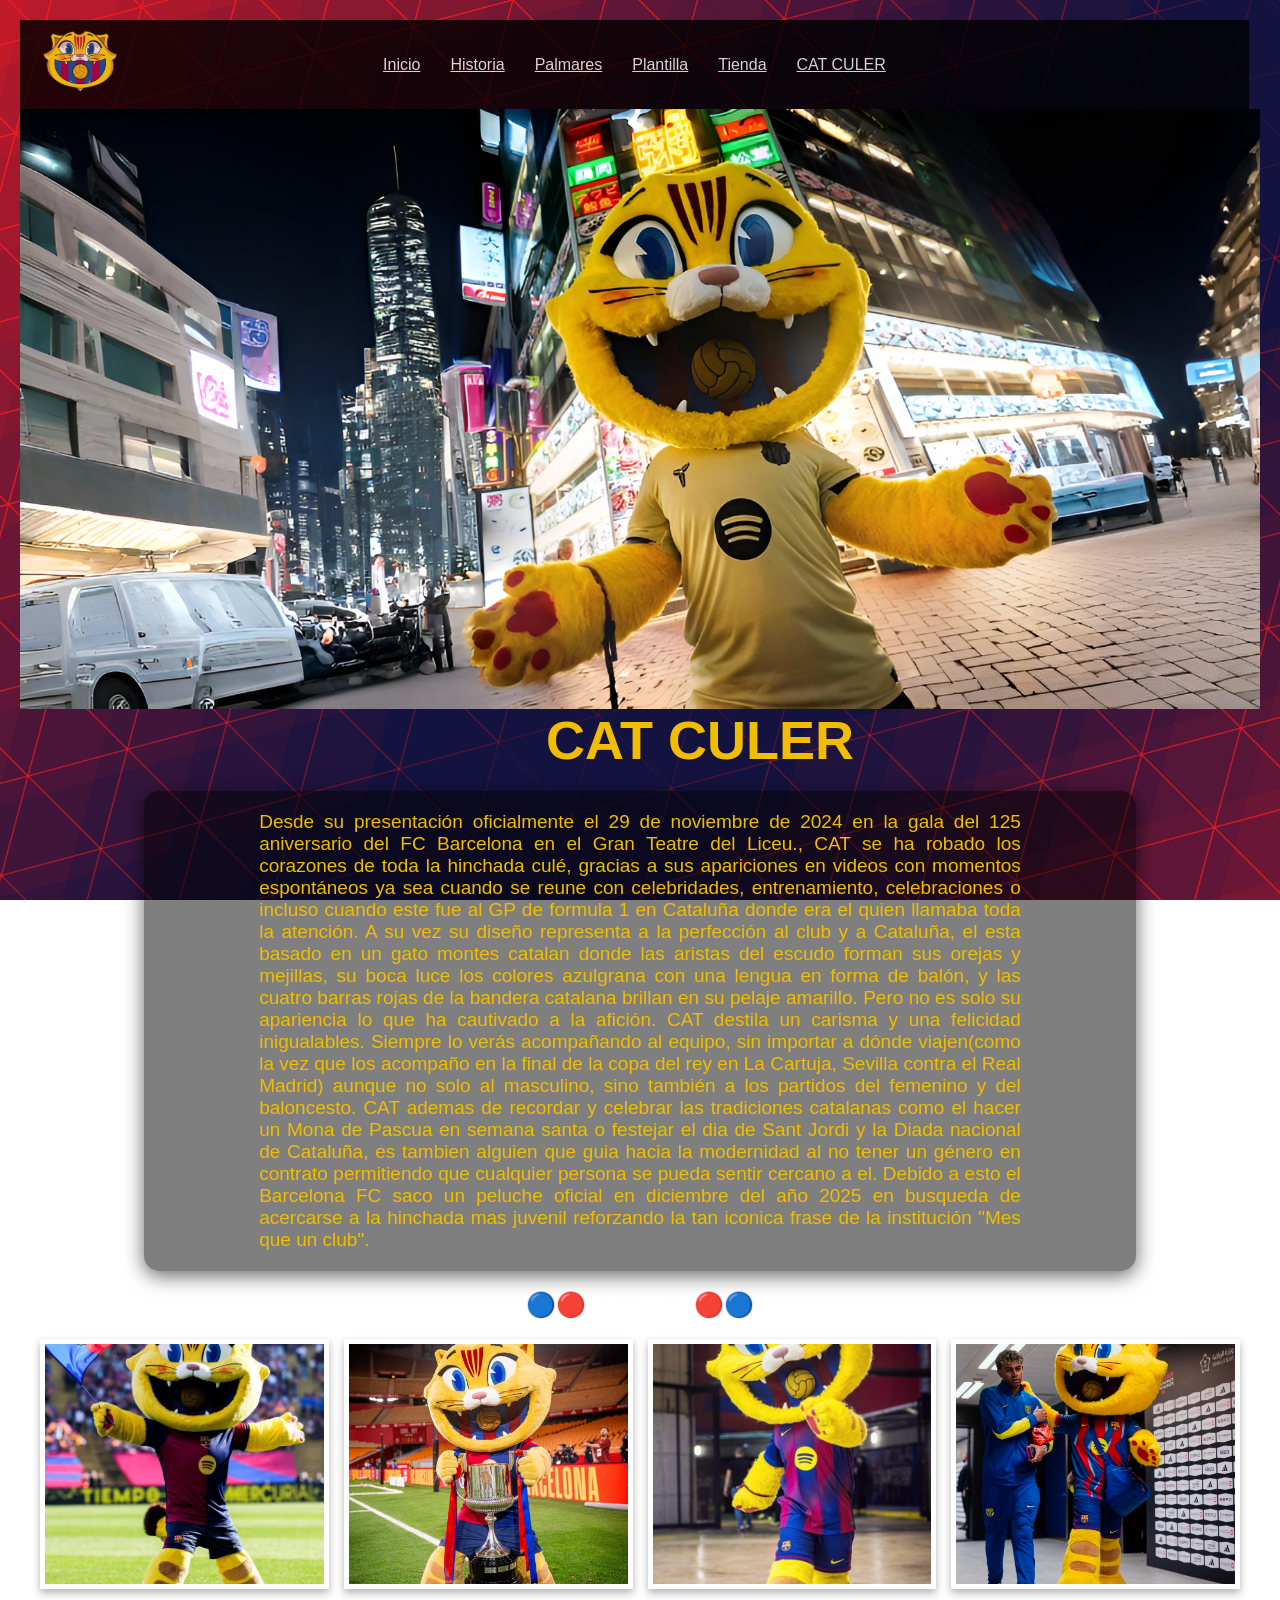
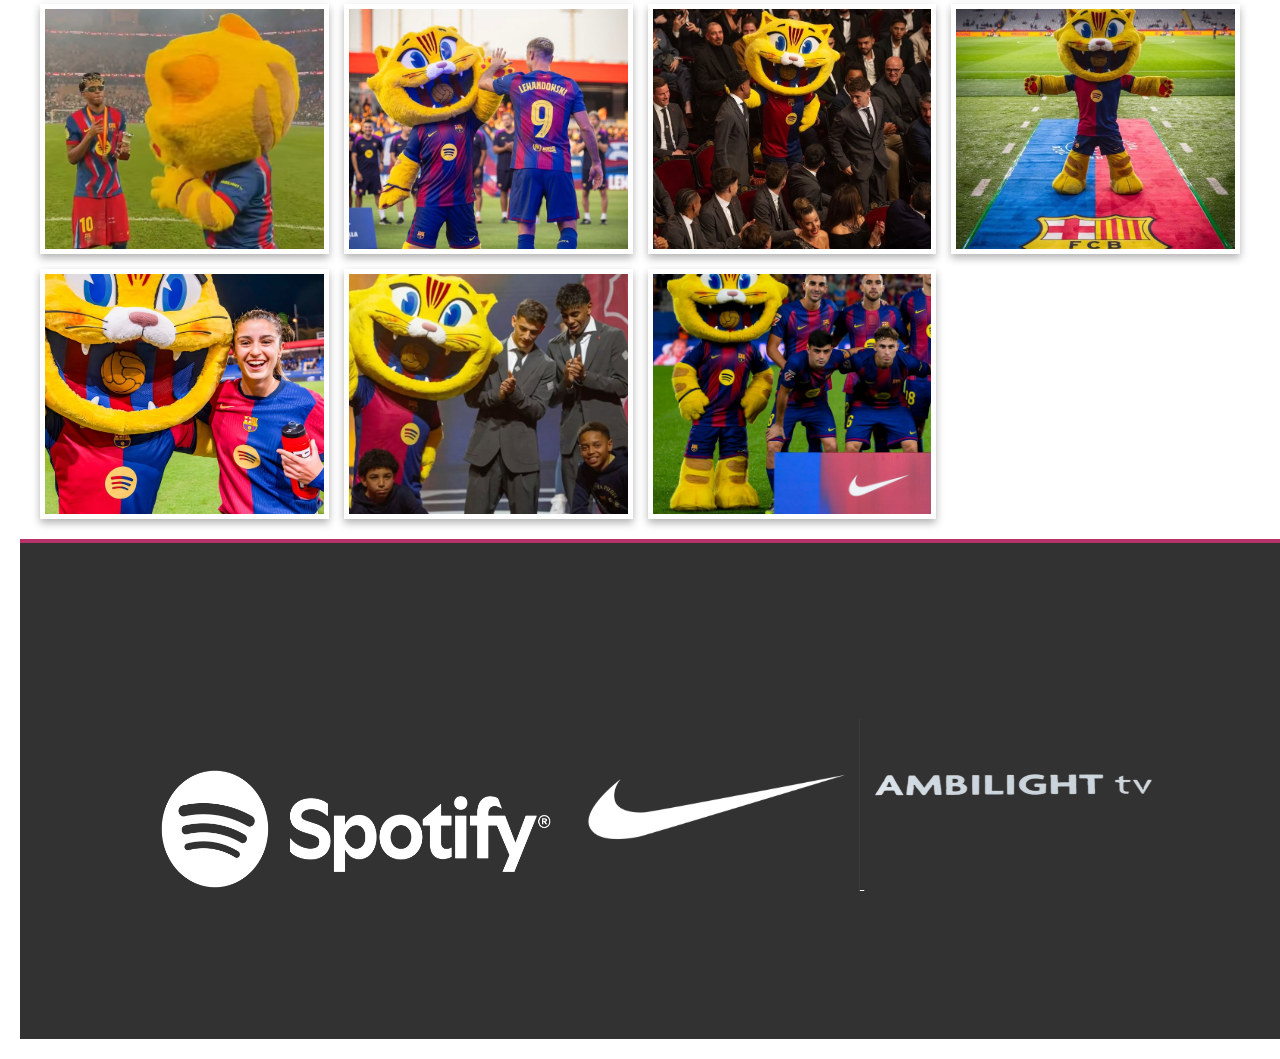
==== codigo/catculer.html @ ea28d792 "pagina cat culer" ====
<!DOCTYPE html>
<html lang="español">
<head>
    <meta charset="UTF-8">
    <title>Cat_culer</title>
    <link rel="stylesheet" href="../estilo/general.css">
    <div class = "cuadrado1">
         <a href="index.html"> Inicio </a></li>
         <a href="historia.html">Historia</a></li>
         <a href="palmares.html">Palmares</a></li>
         <a href="jugadores.html">Plantilla</a></li>
         <a href="tienda.html"> Tienda </a></li>
         <a href="cat_culer.html">CAT CULER </a></li>
            <div class="escudo">
            <a href="index.html"><img src="../recursos/CAT.png" alt="Escudo FC Barcelona"></a>
        </div> 
        </div>
</head>
<body class="fondo">
    <div class="bannercat">
    <img src="../recursos/bannermejorado.png" alt="banner" width="1500" height="600">
    </div>
    <div class=titulocat><h1>CAT CULER</h1></div>
    <div class = caja>
    <div class="textoexplicativo">
        <p> Desde su presentación oficialmente el 29 de noviembre de 2024 en la gala del 125 aniversario del FC Barcelona en el Gran Teatre del Liceu., 
        CAT se ha robado los corazones de toda la hinchada culé, gracias a sus apariciones en videos con momentos espontáneos ya sea cuando se reune con
        celebridades, entrenamiento, celebraciones o incluso cuando este fue al GP de formula 1 en Cataluña donde era el quien llamaba toda la atención. 
        A su vez su diseño representa a la perfección al club y a Cataluña, el esta basado en un gato montes catalan donde las aristas del escudo forman sus orejas y mejillas, su boca luce los colores azulgrana 
        con una lengua en forma de balón, y las cuatro barras rojas de la bandera catalana brillan en su pelaje amarillo.
        Pero no es solo su apariencia lo que ha cautivado a la afición. CAT destila un carisma y una felicidad inigualables. 
        Siempre lo verás acompañando al equipo, sin importar a dónde viajen(como la vez que los acompaño en la final de la 
        copa del rey en La Cartuja, Sevilla contra el Real Madrid) aunque no solo al masculino, sino también a los partidos del femenino y del baloncesto.
        CAT ademas de recordar y celebrar las tradiciones catalanas como el hacer un Mona de Pascua en semana santa o festejar el dia de Sant Jordi y la Diada nacional de Cataluña,
        es tambien alguien que guia hacia la modernidad al no tener un género en contrato permitiendo que cualquier persona se pueda sentir cercano a el.
        Debido a esto el Barcelona FC saco un peluche oficial en diciembre del año 2025 en busqueda de acercarse a la hinchada mas juvenil reforzando la 
        tan iconica frase de la institución "Mes que un club".
         </p>
    </div>
    </div>
    <section>
        <div class="titulo_galeria">
        <h2>🔵🔴GALERIA🔴🔵</h2>
        </div>
        <div class = "galeria">
            <div class = "fotos">
                <img src="../recursos/cat culer 2.jpg" alt "cat" width="400" height="560">
            </div>
            <div class = "fotos">
                <img src="../recursos/cat culer 3.jpg" alt "cat" width="400" height="560">
            </div>
            <div class = "fotos">
                <img src="../recursos/cat 4.jpg" alt "cat" width="400" height="590">
            </div>
            <div class = "fotos">
                <img src="../recursos/cat 5.jpg" alt "cat" width="400" height="560">
            </div>
            <div class = "fotos">
                <img src="../recursos/cat 6.jpg" alt "cat" width="400" height="560">
            </div>
            <div class = "fotos">
                <img src="../recursos/cat 7.jpg" alt "cat" width="400" height="560">
            </div>
            <div class = "fotos">
                <img src="../recursos/cat 8.jpg" alt "cat" width="400" height="560">
            </div>
            <div class = "fotos">
                <img src="../recursos/cat 9.jpg" alt "cat" width="400" height="560">
            </div>
            <div class = "fotos">
                <img src="../recursos/cat 11.jpg" alt "cat" width="400" height="560">
            </div>
            <div class = "fotos">
                <img src="../recursos/cat 12.jpg" alt "cat" width="400" height="560">
            </div>
            <div class = "fotos">
                <img src="../recursos/cat 13.jpg" alt "cat" width="400" height="560">
            </div>
        </div>
    </section>
</body>
<footer>
    <div class="cuadradof">
        <div class=" publicidad">
            <a href="https://open.spotify.com/genre/0JQ5DAqbMKFzsCGvlWfxyX"><img src="../recursos/Spotify_Full_Logo_RGB_White.png" alt="Spotify" width="400" height="120"></a>
            <a href="https://www.nike.com/xl/"><img src="../recursos/nike.jpg" alt="Nike" width="300" height="170"> </a>
            <a href="https://www.philips.co.uk/c-m-so/tv"> <img src="../recursos/AMBILIGHT.png" alt="Spotify" width="300" height="200"></a>
        </div>
    </div>
</footer>
</html>
---- estilo/general.css ----
*{
    margin: 0;
    padding: 0;
    box-sizing: border-box;
}
body{
    width: 100%;
    overflow-x: hidden;
}

.fondo{
    background-image: url('../recursos/fondo.jpg');
    background-size: cover; 
    background-attachment: fixed;
    margin: 0;
    min-height: 100vh;
    padding: 20px;
}
h1, h2, h3, p, li, a {
    color: white;
    font-family: Verdana, Geneva, Tahoma, sans-serif;
}
.cuadrado1{
    width: 96vw;
    height: 89px;
    border: 4px black;
    background-color: #000000;
    display: flex;
    justify-content: center; 
    align-items: center;     
    color: white;         
    font-family: sans-serif;
    opacity: 80%;
    flex-direction: row;
    gap: 30px;       
    text-decoration: none;
    .escudo{
        position: absolute;
         top: 20px;
         left: 40px;
    }      
}

.cuadrado1 a:hover {
    color: #ffed00;          
}

.imagenlewan{
    display: flex;
    justify-content: flex-start;
    z-index: 1;       
    flex-direction: row;    
    align-items: center;    
    gap: 40px;              
    margin: 50px auto;      
    max-width: 1200px;      
    padding: 0 20px;
 }
 .texto-bienvenida {   
    color: white;           
    background-color: rgba(0, 0, 0, 0.6); 
    padding: 30px;
    border-left: 5px solid #a50044; 
}

.texto-bienvenida h2 {
    font-size: 2.5rem;
    margin-top: 0;
    color: #ffed00;         
}

.texto-bienvenida p {
    font-size: 1.2rem;
    line-height: 1.6;       
}
.Barcelona{
    font-size: 30px;
}
.estadio{
    position: relative;
    width: fit-content;
    border: 8px solid #000000;
    overflow: hidden;
    display: inline-block;

}
.estadio img {
    display: block;
    width: 100%; 
    transition: all 0.5s ease;
}
.estadio:hover img{
    scale: 1.05;
    filter: brightness(40%);
}
.titulo-estadio {
    position: absolute; 
    top: 50%;          
    left: 50%;         
    transform: translate(-50%, -50%);        
    transition: all 0.5s ease;
    opacity: 0;
    color: white;
    text-align: center;
    width: 100%;
}
.estadio:hover .titulo-estadio {
    opacity: 1;         
}

.destacados{
    display: flex;
    justify-content:  center; 
    align-items: center; 
    gap: 20px;
    padding: 40px;
    flex-wrap: wrap;
}
.jugadoresdes{
        position: relative;
    width: 300px; 
    height: 450px;
    border: 8px solid #000000; 
    overflow: hidden; 
    transition: all transform 2s ease;

    }
    .jugadoresdes:hover img {
    filter: brightness(40%);
    scale: 1.1;
}
    .info-jugador {
    position: absolute;
    top: 50%;
    left: 50%;
    transform: translate(-50%, -50%);
    opacity: 0;
    transition: all 0.5s ease;
    color: #ffed00; 
    text-align: center;
    width: 100%;
    z-index: 2;
    pointer-events: none;
}
.jugadoresdes:hover .info-jugador {
    opacity: 1;
     }
.cuadradof {
    width: 100vw;
    height: 500px; 
    background-color: #000000;
    border-top: 4px solid #a50044; 
    
    display: flex;
    justify-content: center; 
    align-items: center;     
    opacity: 0.8;            
    flex-direction: row;
    gap: 50px;               
    padding: 20px;
    box-sizing: border-box;  
}
.imagen-historia{
    text-align: center;
    margin-top: 30px;
}
.imagen-historia img{
    width: 600px;
    max-width: 90%;
    border-radius: 10px;
    box-shadow: 0 5px 20px rgba(0, 0, 0, 0.5);
}
.imagen-historia:hover{
    transform: scale(1.02);
    transition: 0.3s;
}
.escudo img{
    width: 80px;
    filter: drop-shadow(0px, 5px, 10px black);

}

h1{
    margin-left: 120px;
    text-align: center;
}
.caja{
    background: rgba(0,0,0,0.5);
    padding: 20px;
    margin: 20px auto;
    width: 80%;
    border-radius: 15px;
    box-shadow: 0px 5px 20px rgba(0,0,0,0.6);
}
.caja:hover{
    transform: scale(1.02);
    transition: 0.3s;
}
.check-comprar {
    display: none;
}

.btn-tienda {
    display: inline-block;
    padding: 10px 25px;
    background-color: #a50044; 
    color: white;
    font-weight: bold;
    border-radius: 4px;
    cursor: pointer;
    transition: background-color 0.4s ease;
}


.btn-tienda:hover {
    background-color: #7d0034;
}

.check-comprar:checked + .btn-tienda {
    background-color: #28a745; 
}
.latienda{
    display: flex;
    flex-wrap: wrap;
    justify-content: center;
    gap: 20px;
    padding: 20px;
}
.producto{
    position: relative;
    border: 3px solid #000000;
    overflow: hidden; 
    justify-content: center;
    text-align: center;
    padding: 15px;
    background-color: #fff;
    transition:  all transform 0.3s;
    h3, p{
        color: #000000;
    }
}
.producto img {
    width: 100%;          
    height: 200px;        
    object-fit: contain;  
    margin-bottom: 5px;
}
.producto:hover{
    transform: scale(1.02);
    transition: 0.3s;
}
.bannercat{
    width: 100%;       
    overflow: hidden;  
    line-height: 0;
    display: block;
}
.titulocat{
    font-size: 27px;
    text-decoration: dotted;
    box-shadow: #000000;
    h1{
        color: #f1bd00;
    }

}
.textoexplicativo{
    font-size: 19px;
    text-align: justify;
    padding: 0 10%;
    p {color: #f1bd00;
}
 }
.galeria{
    display: grid;
    grid-template-columns: repeat(auto-fit, minmax(250px, 1fr));
    gap: 15px;
    padding: 20px;
}
.fotos{
    overflow: hidden;
    border: 5px solid #fff;
    box-shadow: 0 4px 8px rgba(0,0,0,0.3);
    height: 250px;
}
.fotos img{
    width: 100%;
    height: 100%;
    object-fit: cover; 
    transition: transform 0.5s ease;
}
.fotos:hover img {
    transform: scale(1.2) rotate(2deg); 
    filter: brightness(1.1); 
}
.titulo_galeria{
    text-align: center;
}
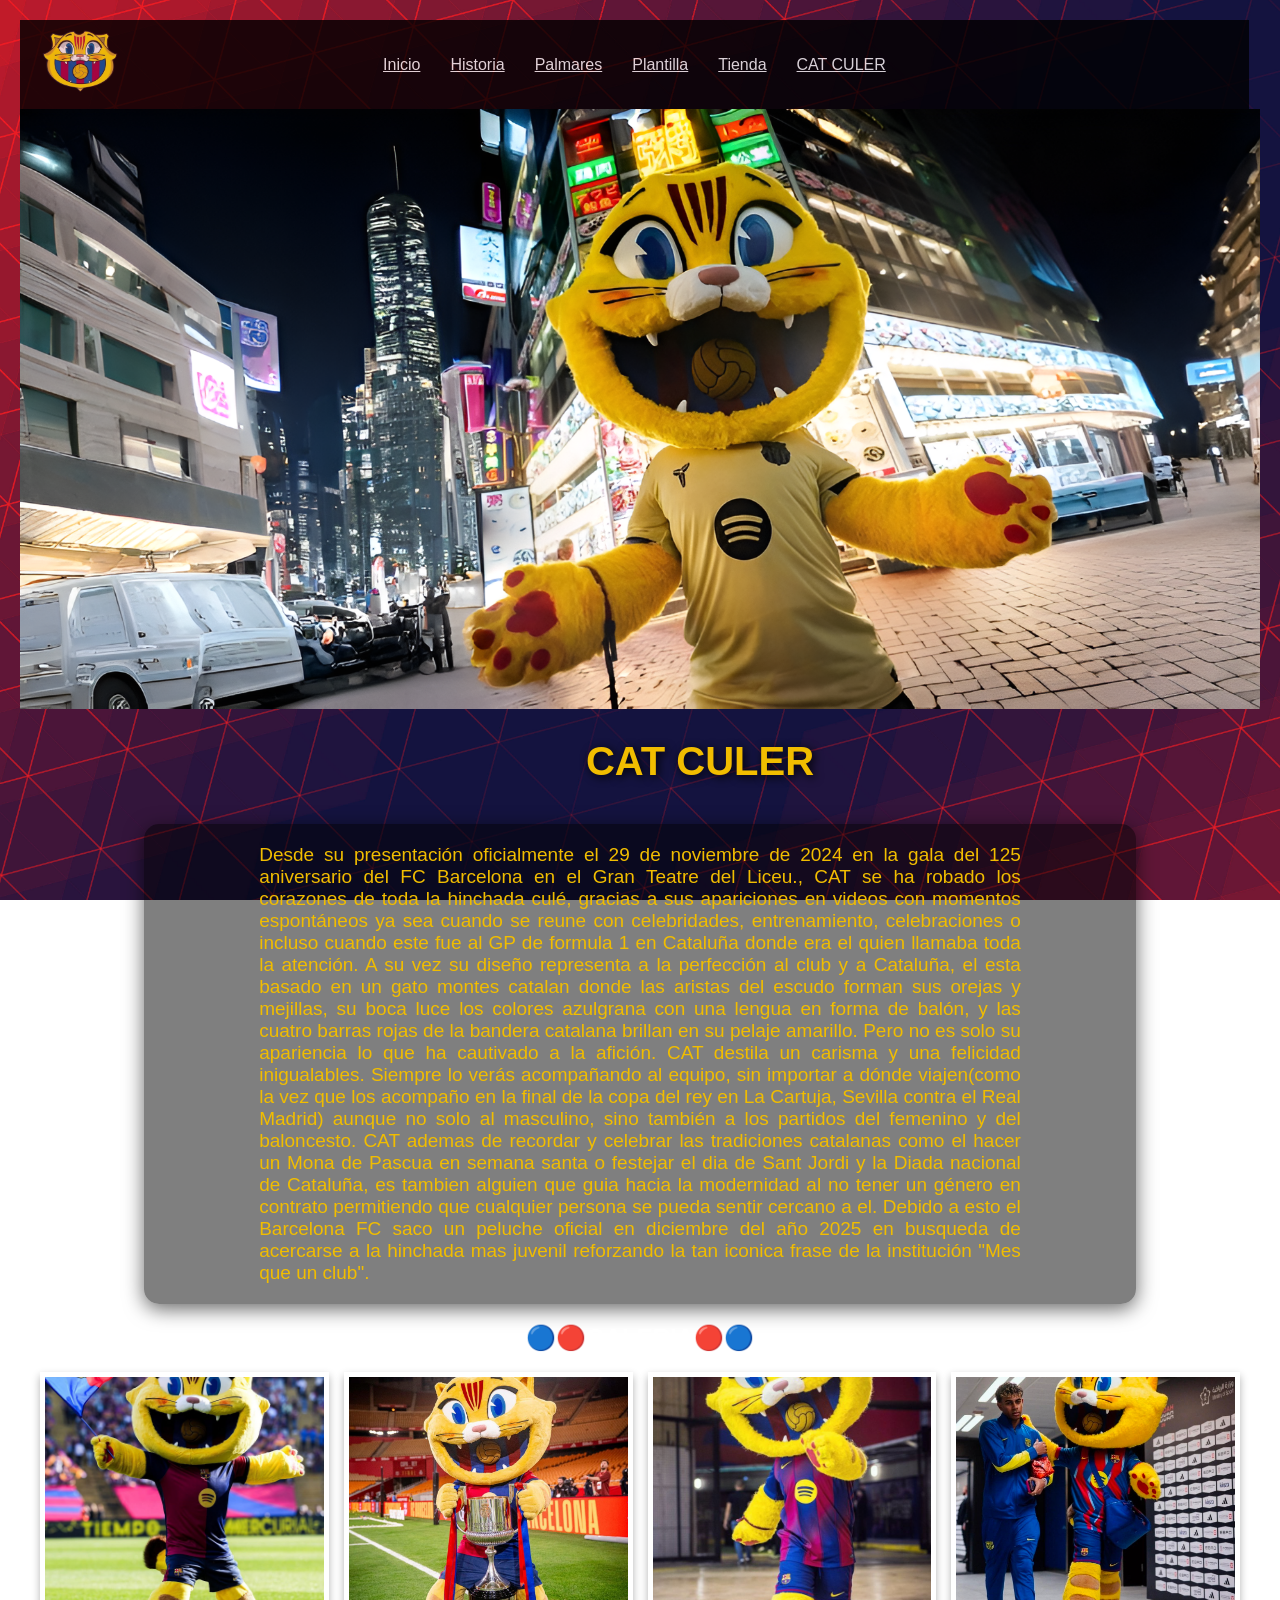
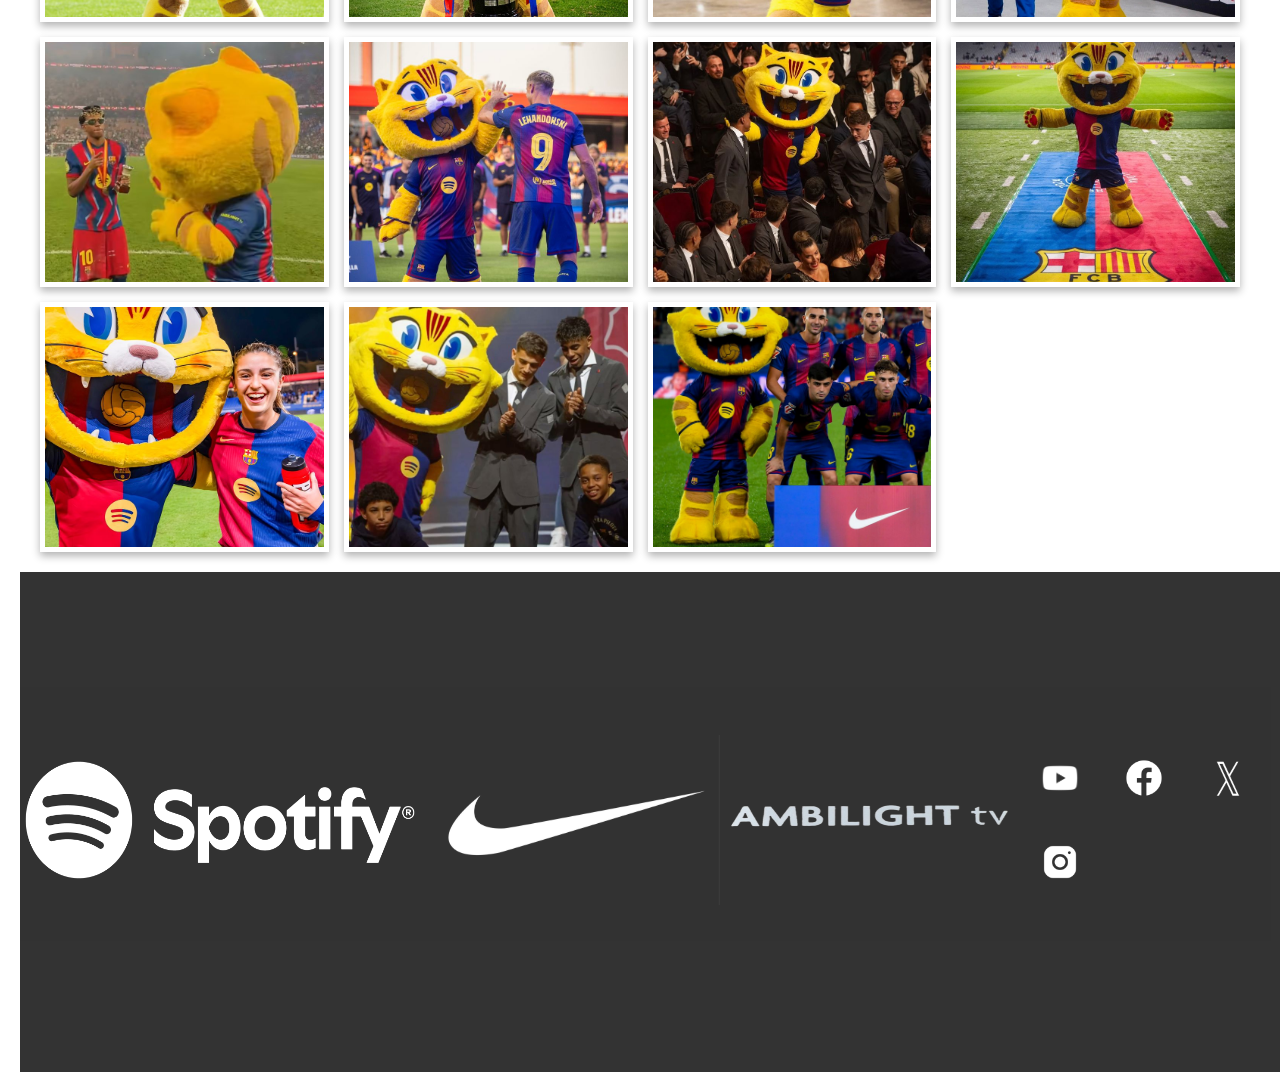
==== commit 4af68aab: "final" ====
--- a/codigo/catculer.html
+++ b/codigo/catculer.html
@@ -85,6 +85,12 @@
             <a href="https://open.spotify.com/genre/0JQ5DAqbMKFzsCGvlWfxyX"><img src="../recursos/Spotify_Full_Logo_RGB_White.png" alt="Spotify" width="400" height="120"></a>
             <a href="https://www.nike.com/xl/"><img src="../recursos/nike.jpg" alt="Nike" width="300" height="170"> </a>
             <a href="https://www.philips.co.uk/c-m-so/tv"> <img src="../recursos/AMBILIGHT.png" alt="Spotify" width="300" height="200"></a>
+            <div class = redes>
+            <a href="https://www.youtube.com/@FCBarcelona"> <img src="../recursos/youtube.png" alt="Youtube" width="80" height="80"></a>
+            <a href="https://web.facebook.com/fcbarcelona/?locale=es_LA&_rdc=1&_rdr#"> <img src="../recursos/facebook-new.png" alt="FaceBook" width="80" height="80"></a>
+            <a href="https://x.com/FCBarcelona_es"> <img src="../recursos/twitter.jfif" alt="Twitter" width="80" height="80"></a>
+            <a href="https://www.instagram.com/fcbarcelona/?hl=es"> <img src="../recursos/instragram.png" alt="Twitter" width="80" height="80"></a>
+            </div>
         </div>
     </div>
 </footer>
--- a/estilo/general.css
+++ b/estilo/general.css
@@ -3,6 +3,8 @@
     padding: 0;
     box-sizing: border-box;
 }
+/* ---------------- INICIO ---------------- */
+
 body{
     width: 100%;
     overflow-x: hidden;
@@ -149,17 +151,27 @@
     width: 100vw;
     height: 500px; 
     background-color: #000000;
-    border-top: 4px solid #a50044; 
-    
+    margin: 0; 
     display: flex;
     justify-content: center; 
     align-items: center;     
     opacity: 0.8;            
-    flex-direction: row;
-    gap: 50px;               
+    gap: 50px;    
+    .redes img {
+    gap : 50px;
+    justify-content: center;
+     margin: 0;
     padding: 20px;
-    box-sizing: border-box;  
-}
+}           
+ }
+.publicidad {
+    display: flex;
+    justify-content: center;
+    align-items: center;
+}
+
+/* ---------------- Historia ---------------- */
+
 .imagen-historia{
     text-align: center;
     margin-top: 30px;
@@ -196,6 +208,8 @@
     transform: scale(1.02);
     transition: 0.3s;
 }
+/* ---------------- Tienda ---------------- */
+
 .check-comprar {
     display: none;
 }
@@ -249,6 +263,8 @@
     transform: scale(1.02);
     transition: 0.3s;
 }
+/* ---------------- CAT culer ---------------- */
+
 .bannercat{
     width: 100%;       
     overflow: hidden;  
@@ -295,4 +311,150 @@
 }
 .titulo_galeria{
     text-align: center;
-}+}
+
+/* ---------------- PALMARES ---------------- */
+
+h1{
+    text-align:center;
+    font-size:40px;
+    margin-top:20px;
+    text-shadow:2px 2px 10px black;
+}
+.titulo-seccion{
+    text-align:center;
+    font-size:28px;
+    margin-top:40px;
+    margin-bottom:20px;
+}
+.tabla-palmares table{
+    width:70%;
+    margin:20px auto;
+    border-collapse:collapse;
+    font-size:18px;
+    box-shadow: 0 10px 25px rgba(0,0,0,0.5);
+}
+.tabla-palmares th{
+    background:#a50044;
+    color:white;
+    padding:12px;
+    border:1px solid #ddd;
+}
+.tabla-palmares td{
+    background:rgba(255,255,255,0.9);
+    color:black;
+    padding:12px;
+    text-align:center;
+    border:1px solid #ddd;
+}
+.tabla-palmares tr:hover{
+    background:#d6d6d6;
+    transition:0.3s;
+}
+.imagen-palmares{
+    text-align: center;
+    margin: 30px;
+}
+tr:hover{
+    background-color:#d6d6d6;
+    transition:0.3s;
+}
+.titulo-seccion{
+    text-align: center;
+    margin-top: 30px;
+    font-size: 28px;
+}
+h1{
+    text-align:center;
+    font-size:40px;
+    text-shadow:2px 2px 10px black;
+}
+.tabla-palmares{
+    margin-bottom:40px;
+}
+.tabla-palmares{
+    animation: aparecer 1s ease;
+}
+@keyframes aparecer{
+    from{
+        opacity:0;
+        transform:translateY(20px);
+    }
+    to{
+        opacity:1;
+        transform:translateY(0);
+    }
+}
+/* ---------------- JUGADORES ---------------- */
+
+.contenedor-jugadores{
+    display:grid;
+    grid-template-columns:repeat(auto-fit, minmax(220px, 1fr));
+    gap:30px;
+    padding:30px;
+    margin-top:30px;
+}
+
+h1{
+    text-align:center;
+    margin-top:30px;
+    margin-bottom:40px;
+}
+.tarjeta{
+    background:white;
+    border-radius:15px;
+    text-align:center;
+    padding:20px;
+    transition:0.3s;
+}
+.tarjeta:hover{
+    border:3px solid transparent;
+    background:
+    linear-gradient(white,white) padding-box,
+    linear-gradient(45deg,#a50044,#004d98) border-box;
+}
+.tarjeta img{
+    width:100%;
+    height:180px;
+    object-fit:cover;
+    border-radius:10px;
+    transition:transform 0.4s;
+}
+.tarjeta:hover img{
+    transform:scale(1.1);
+}
+.tarjeta h3{
+    color: #111;
+    font-weight: bold;
+}
+.tarjeta p{
+    color: #333
+}
+.tarjeta p strong{
+color:#f1bd00;
+}
+.titulo-seccion{
+    text-align:center;
+    font-size:28px;
+    margin-top:50px;
+    margin-bottom:20px;
+    color:#ffcc00;
+}
+.titulo-seccion::after{
+    content:"";
+    display:block;
+    width:80px;
+    height:3px;
+    background:#ffcc00;
+    margin:10px auto;
+}
+.tarjeta{
+    width:220px;
+}
+.contenedor-jugadores{
+    text-align:center;
+}
+.tarjeta{
+    display:inline-block;
+    margin:15px;
+}
